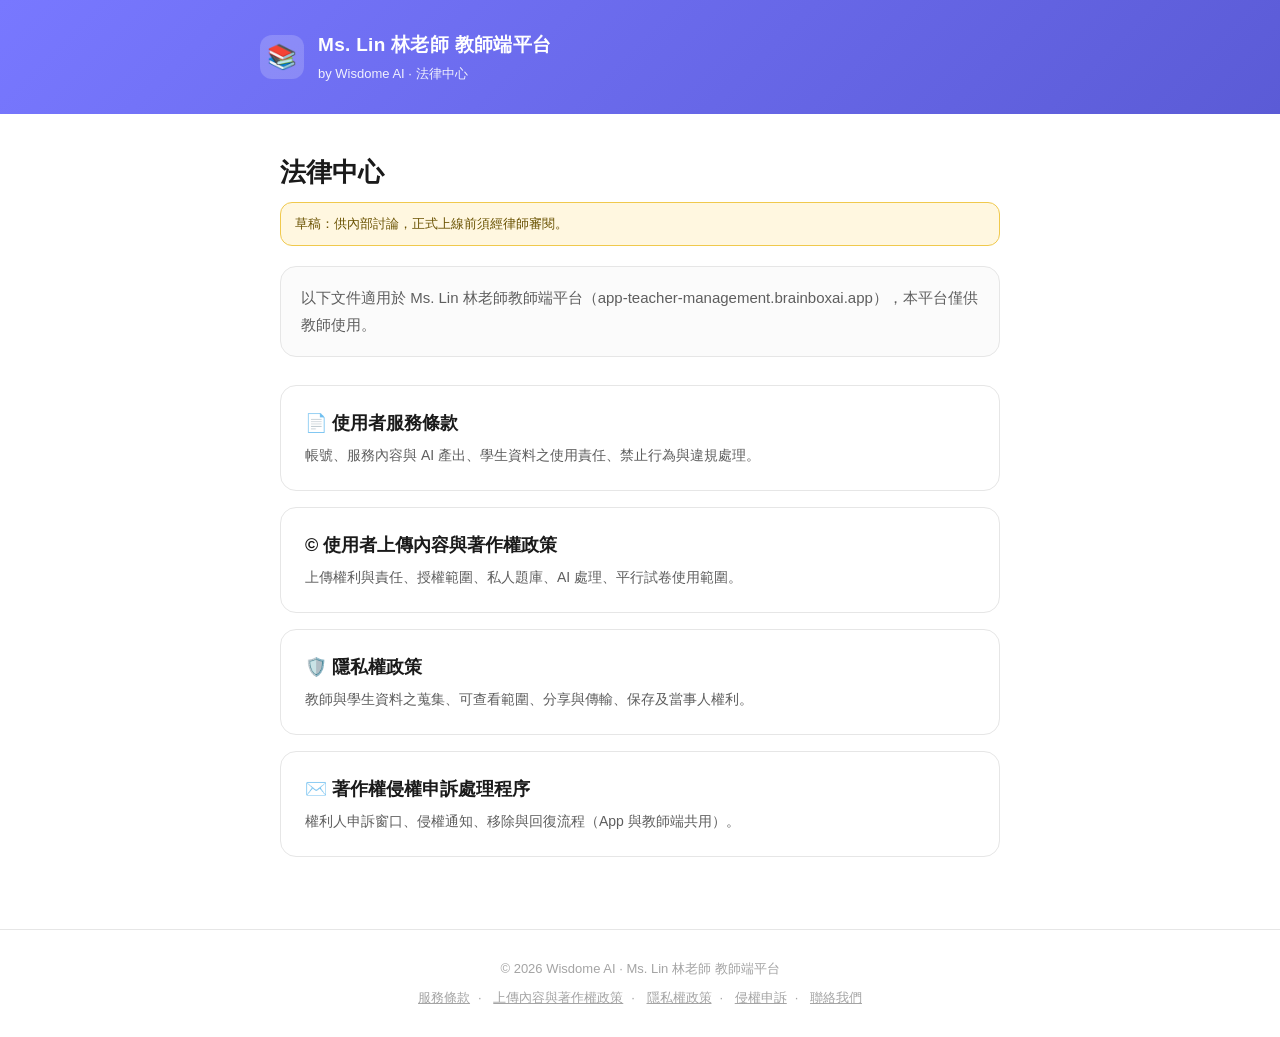
==== teacher/index.html @ 9b9a7ef0 "docs(legal): 教師端條款三份＋共用侵權申訴程序（草稿，待律師審閱） - teacher/: 法律中心 index、使用者服務條款(v5)、上傳內容與著作權政策(v9)、隱私權政策(v10)" ====
<!DOCTYPE html>
<html lang="zh-Hant">
<head>
  <meta charset="UTF-8" />
  <meta name="viewport" content="width=device-width, initial-scale=1.0" />
  <title>Ms. Lin 林老師 教師端平台 — 法律中心</title>
  <meta name="description" content="Ms. Lin 林老師教師端平台的服務條款、上傳內容與著作權政策、隱私權政策及侵權申訴程序。" />
  <link rel="stylesheet" href="../styles.css" />
  <link rel="stylesheet" href="../doc-extra.css" />
</head>
<body>
  <header class="site-header">
    <div class="inner">
      <div class="logo">📚</div>
      <div>
        <h1>Ms. Lin 林老師 教師端平台</h1>
        <div class="sub">by Wisdome AI · 法律中心</div>
      </div>
    </div>
  </header>

  <main>
    <h2 class="page-title">法律中心</h2>
    <div class="draft">草稿：供內部討論，正式上線前須經律師審閱。</div>
    <p class="intro">
      以下文件適用於 Ms. Lin 林老師教師端平台（app-teacher-management.brainboxai.app），本平台僅供教師使用。
    </p>

    <div class="hub-links">
      <a class="hub-card" href="terms.html">
        <div class="t">📄 使用者服務條款</div>
        <div class="d">帳號、服務內容與 AI 產出、學生資料之使用責任、禁止行為與違規處理。</div>
      </a>
      <a class="hub-card" href="upload-copyright.html">
        <div class="t">©️ 使用者上傳內容與著作權政策</div>
        <div class="d">上傳權利與責任、授權範圍、私人題庫、AI 處理、平行試卷使用範圍。</div>
      </a>
      <a class="hub-card" href="privacy.html">
        <div class="t">🛡️ 隱私權政策</div>
        <div class="d">教師與學生資料之蒐集、可查看範圍、分享與傳輸、保存及當事人權利。</div>
      </a>
      <a class="hub-card" href="../copyright-complaint.html">
        <div class="t">✉️ 著作權侵權申訴處理程序</div>
        <div class="d">權利人申訴窗口、侵權通知、移除與回復流程（App 與教師端共用）。</div>
      </a>
    </div>
  </main>

  <footer>
    <div>© 2026 Wisdome AI · Ms. Lin 林老師 教師端平台</div>
    <div style="margin-top:6px;">
      <a href="terms.html">服務條款</a>·
      <a href="upload-copyright.html">上傳內容與著作權政策</a>·
      <a href="privacy.html">隱私權政策</a>·
      <a href="../copyright-complaint.html">侵權申訴</a>·
      <a href="mailto:hi@wisdome.ai">聯絡我們</a>
    </div>
  </footer>
</body>
</html>
---- styles.css ----
:root {
  --primary-500: #7878ff;
  --primary-600: #5b5bd6;
  --primary-100: #eeeeff;
  --bg: #ffffff;
  --surface: #fbfbfb;
  --text: #1a1a1a;
  --text-secondary: #5e5e5e;
  --text-muted: #a4a4a4;
  --border: #e6e6e6;
  --radius: 16px;
  --maxw: 760px;
  --font: -apple-system, BlinkMacSystemFont, "Segoe UI", "Noto Sans TC",
    "PingFang TC", "Microsoft JhengHei", Roboto, Helvetica, Arial, sans-serif;
}

* { box-sizing: border-box; }

html { scroll-behavior: smooth; }

body {
  margin: 0;
  font-family: var(--font);
  color: var(--text);
  background: var(--bg);
  line-height: 1.75;
  -webkit-font-smoothing: antialiased;
  text-rendering: optimizeLegibility;
}

a { color: var(--primary-600); }

/* ── Header ── */
.site-header {
  background: linear-gradient(135deg, var(--primary-500), var(--primary-600));
  color: #fff;
  padding: 28px 20px;
}
.site-header .inner {
  max-width: var(--maxw);
  margin: 0 auto;
  display: flex;
  align-items: center;
  gap: 14px;
}
.site-header .logo {
  width: 44px; height: 44px;
  border-radius: 12px;
  background: rgba(255,255,255,0.18);
  display: grid; place-items: center;
  font-size: 24px;
  flex-shrink: 0;
}
.site-header h1 { font-size: 19px; margin: 0; font-weight: 700; letter-spacing: .3px; }
.site-header .sub { font-size: 13px; opacity: .9; margin-top: 2px; }
.site-header a { color: #fff; text-decoration: none; }

/* ── Layout ── */
main {
  max-width: var(--maxw);
  margin: 0 auto;
  padding: 36px 20px 72px;
}
.updated {
  color: var(--text-muted);
  font-size: 13px;
  margin: 0 0 24px;
}
.intro {
  color: var(--text-secondary);
  font-size: 15px;
  background: var(--surface);
  border: 1px solid var(--border);
  border-radius: var(--radius);
  padding: 18px 20px;
  margin-bottom: 28px;
}

h2.page-title { font-size: 26px; margin: 0 0 6px; }

section.card {
  border: 1px solid var(--border);
  border-radius: var(--radius);
  padding: 20px 22px;
  margin-bottom: 16px;
  background: var(--bg);
}
section.card h3 {
  font-size: 17px;
  margin: 0 0 10px;
  color: var(--text);
  display: flex; align-items: center; gap: 8px;
}
section.card h3::before {
  content: "";
  width: 4px; height: 18px;
  background: var(--primary-500);
  border-radius: 3px;
  flex-shrink: 0;
}
section.card p, section.card li {
  color: var(--text-secondary);
  font-size: 15px;
  margin: 0 0 10px;
}
section.card p:last-child, section.card li:last-child { margin-bottom: 0; }
section.card ul { margin: 0; padding-left: 20px; }

.highlight {
  background: var(--primary-100);
  border: 1px solid #d6d6ff;
  border-radius: var(--radius);
  padding: 18px 20px;
  margin-bottom: 16px;
}
.highlight h3 { color: var(--primary-600); }
.highlight p, .highlight li { color: #3a3a6a; }

/* ── Index hub ── */
.hub-links { display: grid; gap: 16px; margin-top: 8px; }
.hub-card {
  display: block;
  border: 1px solid var(--border);
  border-radius: var(--radius);
  padding: 22px 24px;
  text-decoration: none;
  color: var(--text);
  transition: border-color .15s, transform .15s, box-shadow .15s;
}
.hub-card:hover {
  border-color: var(--primary-500);
  transform: translateY(-2px);
  box-shadow: 0 8px 24px rgba(120,120,255,0.12);
}
.hub-card .t { font-size: 18px; font-weight: 700; }
.hub-card .d { color: var(--text-secondary); font-size: 14px; margin-top: 4px; }

/* ── Footer ── */
footer {
  border-top: 1px solid var(--border);
  padding: 28px 20px;
  text-align: center;
  color: var(--text-muted);
  font-size: 13px;
}
footer a { color: var(--text-muted); margin: 0 8px; }

.toc {
  font-size: 14px;
  background: var(--surface);
  border: 1px solid var(--border);
  border-radius: var(--radius);
  padding: 16px 20px;
  margin-bottom: 28px;
}
.toc strong { display: block; margin-bottom: 8px; color: var(--text); }
.toc a { display: inline-block; margin: 2px 12px 2px 0; }
---- doc-extra.css ----
/* 教師端條款與申訴程序專用（App 現有頁面不引用） */
section.card ol { margin: 0; padding-left: 2.4em; list-style-type: none; counter-reset: none; }
section.card ol li { position: relative; }
section.card ol li::before { content: "(" attr(value) ")"; position: absolute; left: -2.2em; color: var(--text-muted); }

.doc-table { width: 100%; border-collapse: collapse; font-size: 14px; margin: 4px 0 0; }
.doc-table th, .doc-table td { border: 1px solid var(--border); padding: 8px 10px; text-align: left; vertical-align: top; color: var(--text-secondary); }
.doc-table th { background: var(--primary-100); color: var(--text); }
.doc-table td:first-child { white-space: nowrap; color: var(--text); }

.draft { font-size: 13px; color: #6a5200; background: #fff7e0; border: 1px solid #f0c94d; border-radius: 12px; padding: 10px 14px; margin: 0 0 20px; }
.todo { background: #ffe9a8; padding: 0 3px; border-radius: 3px; }
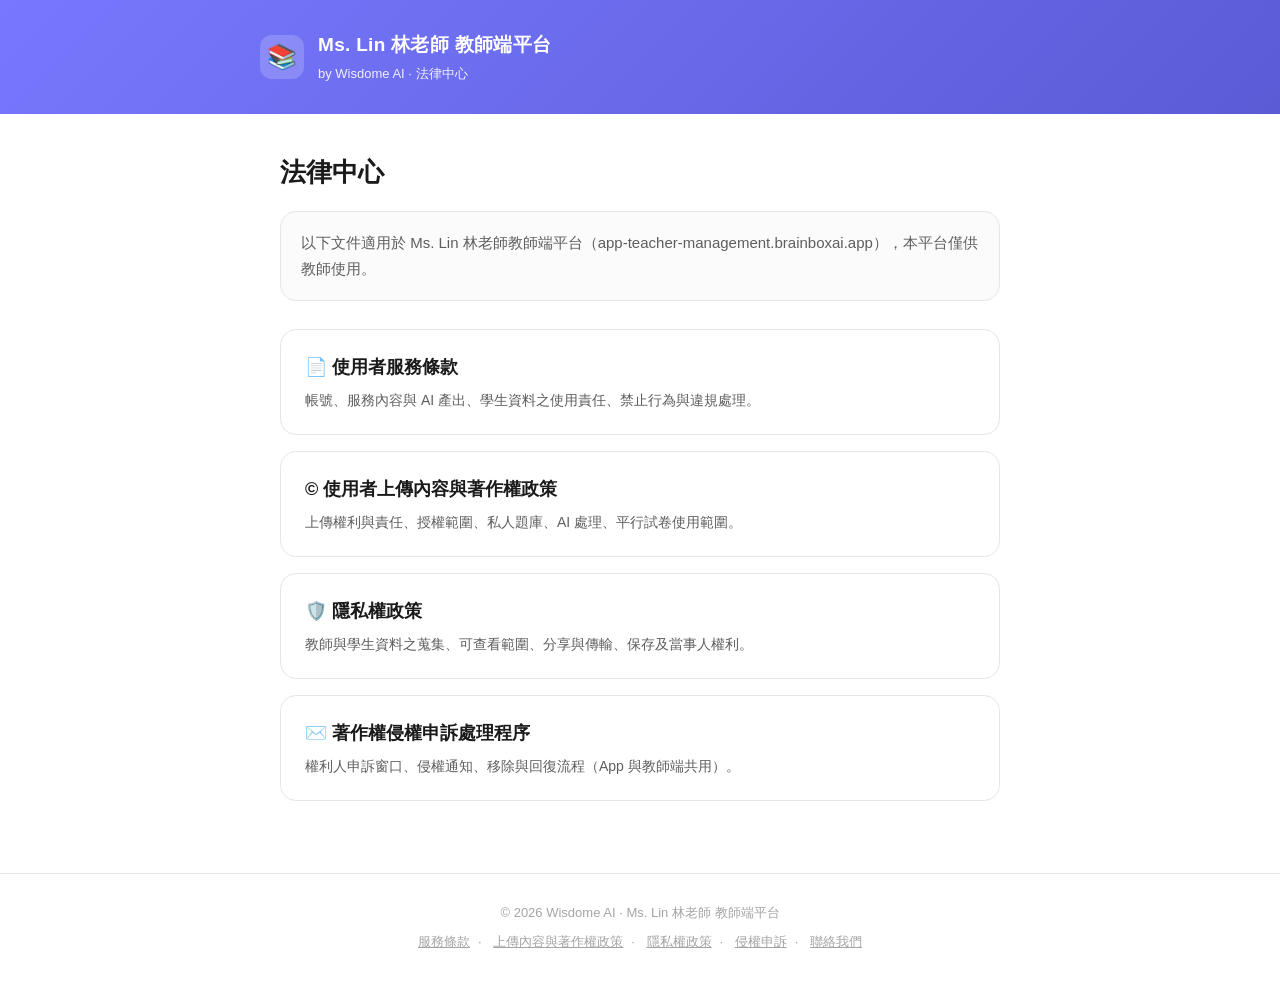
==== commit 60cb5341: "docs(legal): 教師端四份填上日期 2026-11-11、移除草稿黃框 Roy 指示：填最後更新日期／生效日期，拿掉每頁上方草稿說明。 草稿框內的「實施辦法」「個資法」簡稱定義移到內文第一次" ====
--- a/teacher/index.html
+++ b/teacher/index.html
@@ -21,7 +21,6 @@
 
   <main>
     <h2 class="page-title">法律中心</h2>
-    <div class="draft">草稿：供內部討論，正式上線前須經律師審閱。</div>
     <p class="intro">
       以下文件適用於 Ms. Lin 林老師教師端平台（app-teacher-management.brainboxai.app），本平台僅供教師使用。
     </p>
